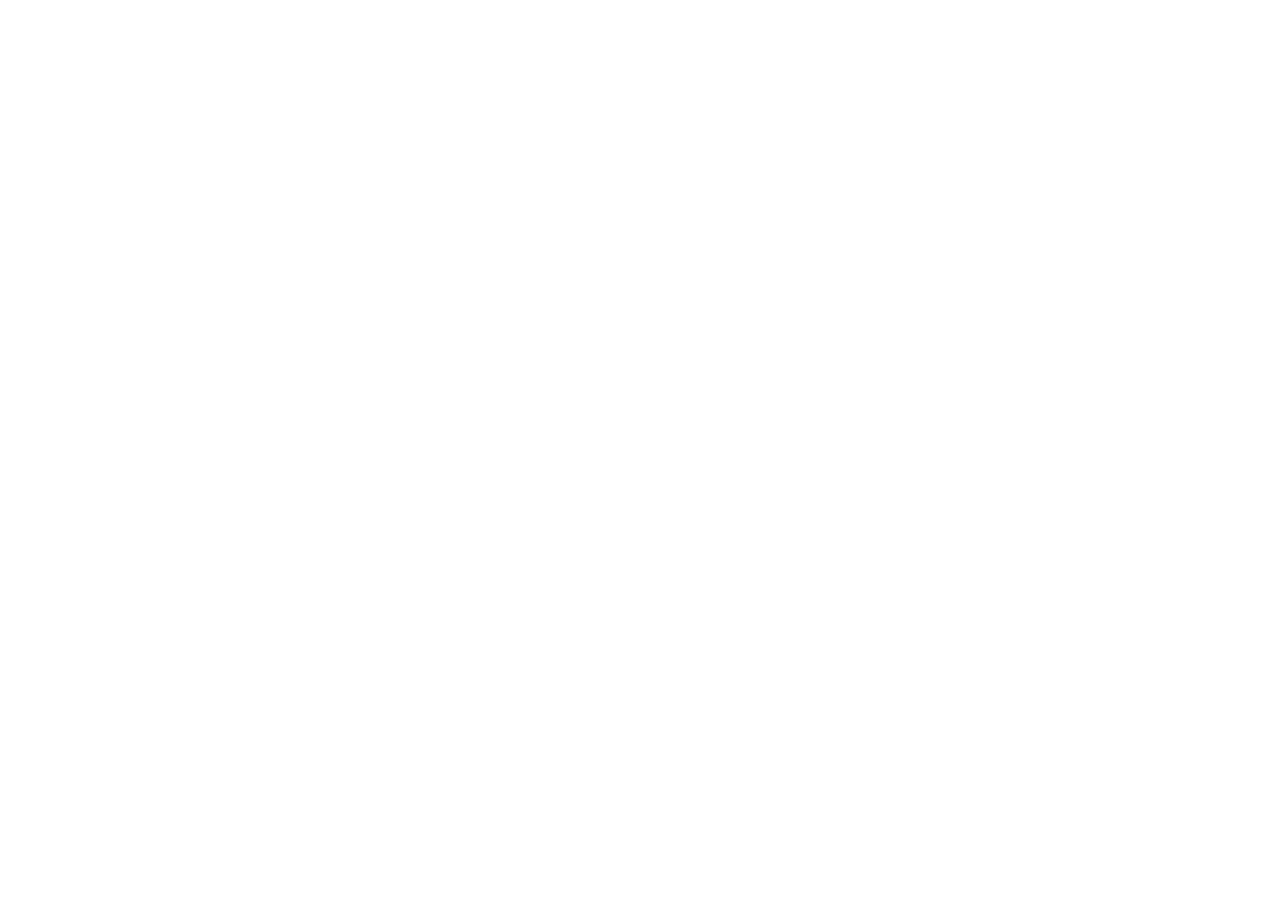
==== index.html @ ef9ddc31 "inicial" ====
<!DOCTYPE html>
<html lang="en">
<head>
    <meta charset="UTF-8">
    <meta http-equiv="X-UA-Compatible" content="IE=edge">
    <meta name="viewport" content="width=device-width, initial-scale=1.0">
    <title>Blog Café</title>
    <link rel="stylesheet" href="css/normalize.css>">
    <link rel="preconnect" href="https://fonts.googleapis.com">
    <link rel="preconnect" href="https://fonts.gstatic.com" crossorigin>
    <link href="https://fonts.googleapis.com/css2?family=Open+Sans&family=PT+Sans:wght@400;700&display=swap" rel="stylesheet">
    <link rel="stylesheet" href="css/style.css">
</head>
<body>
    
</body>
</html>
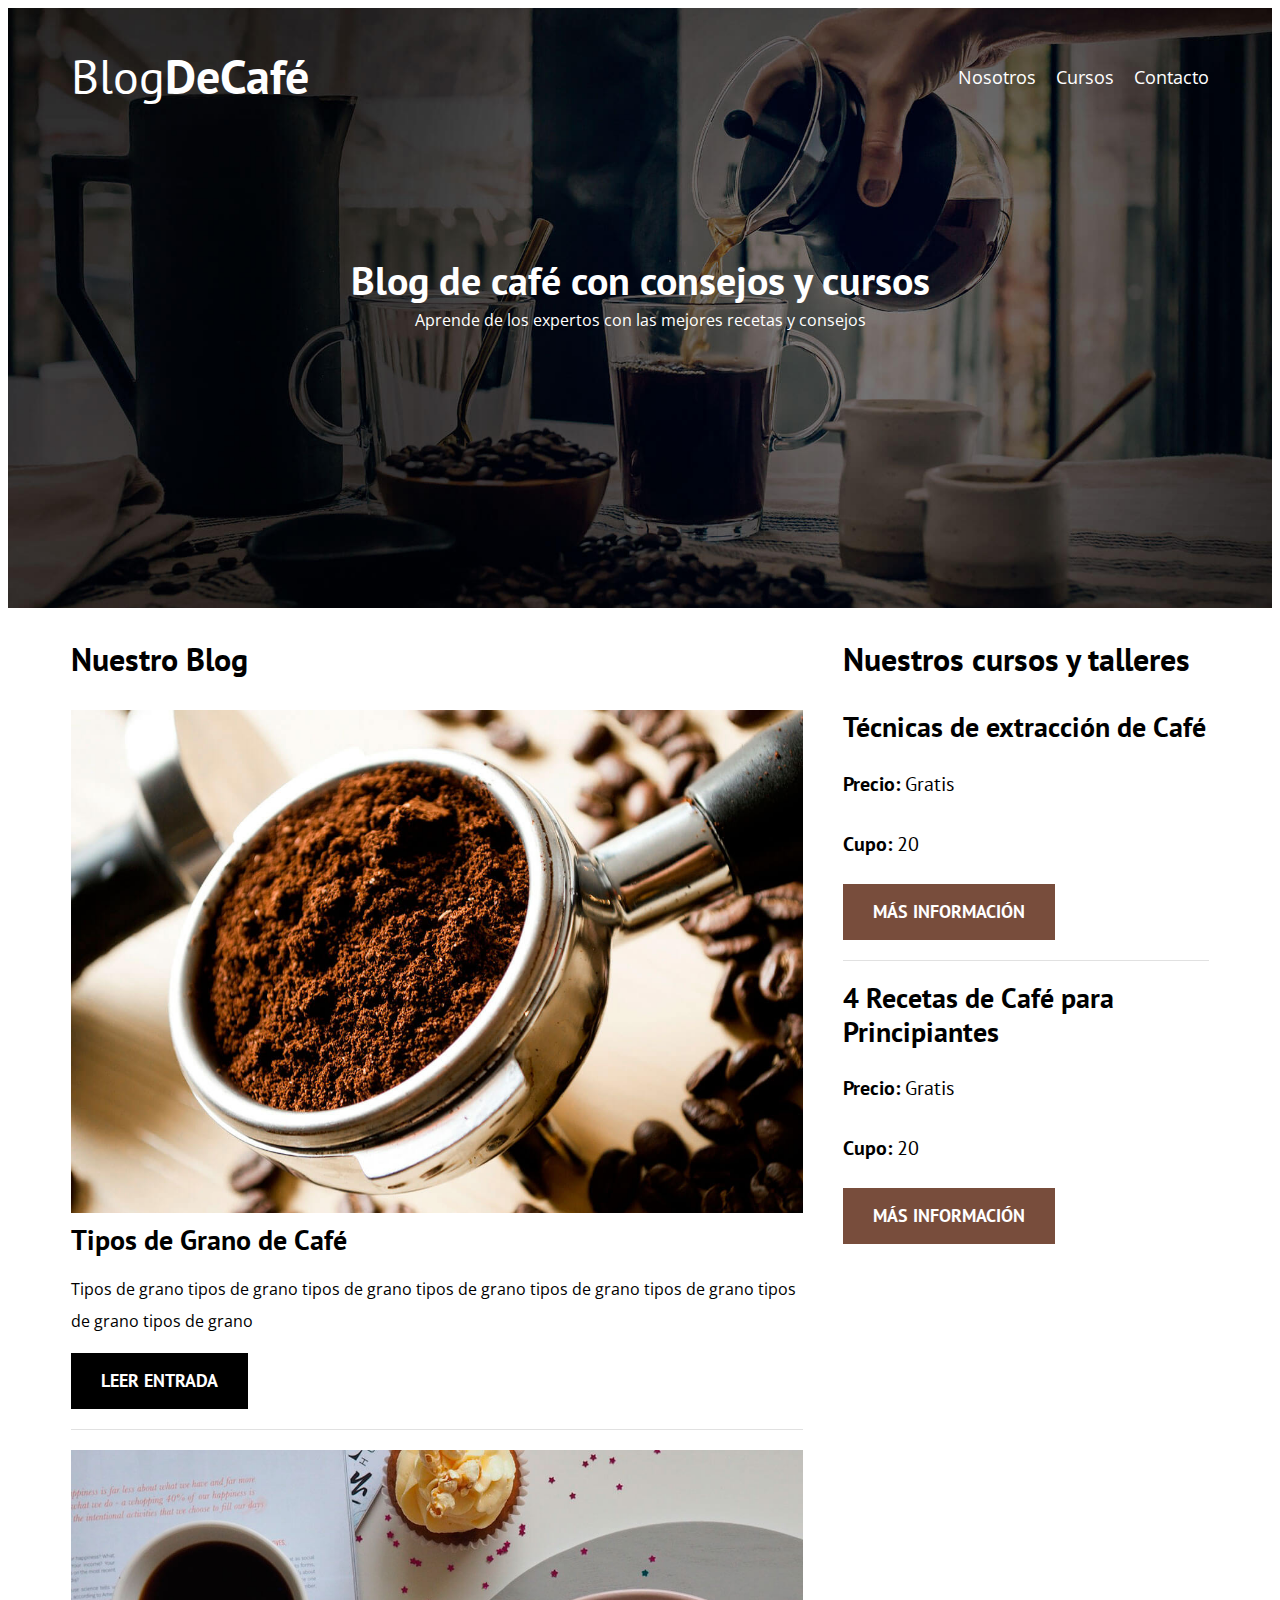
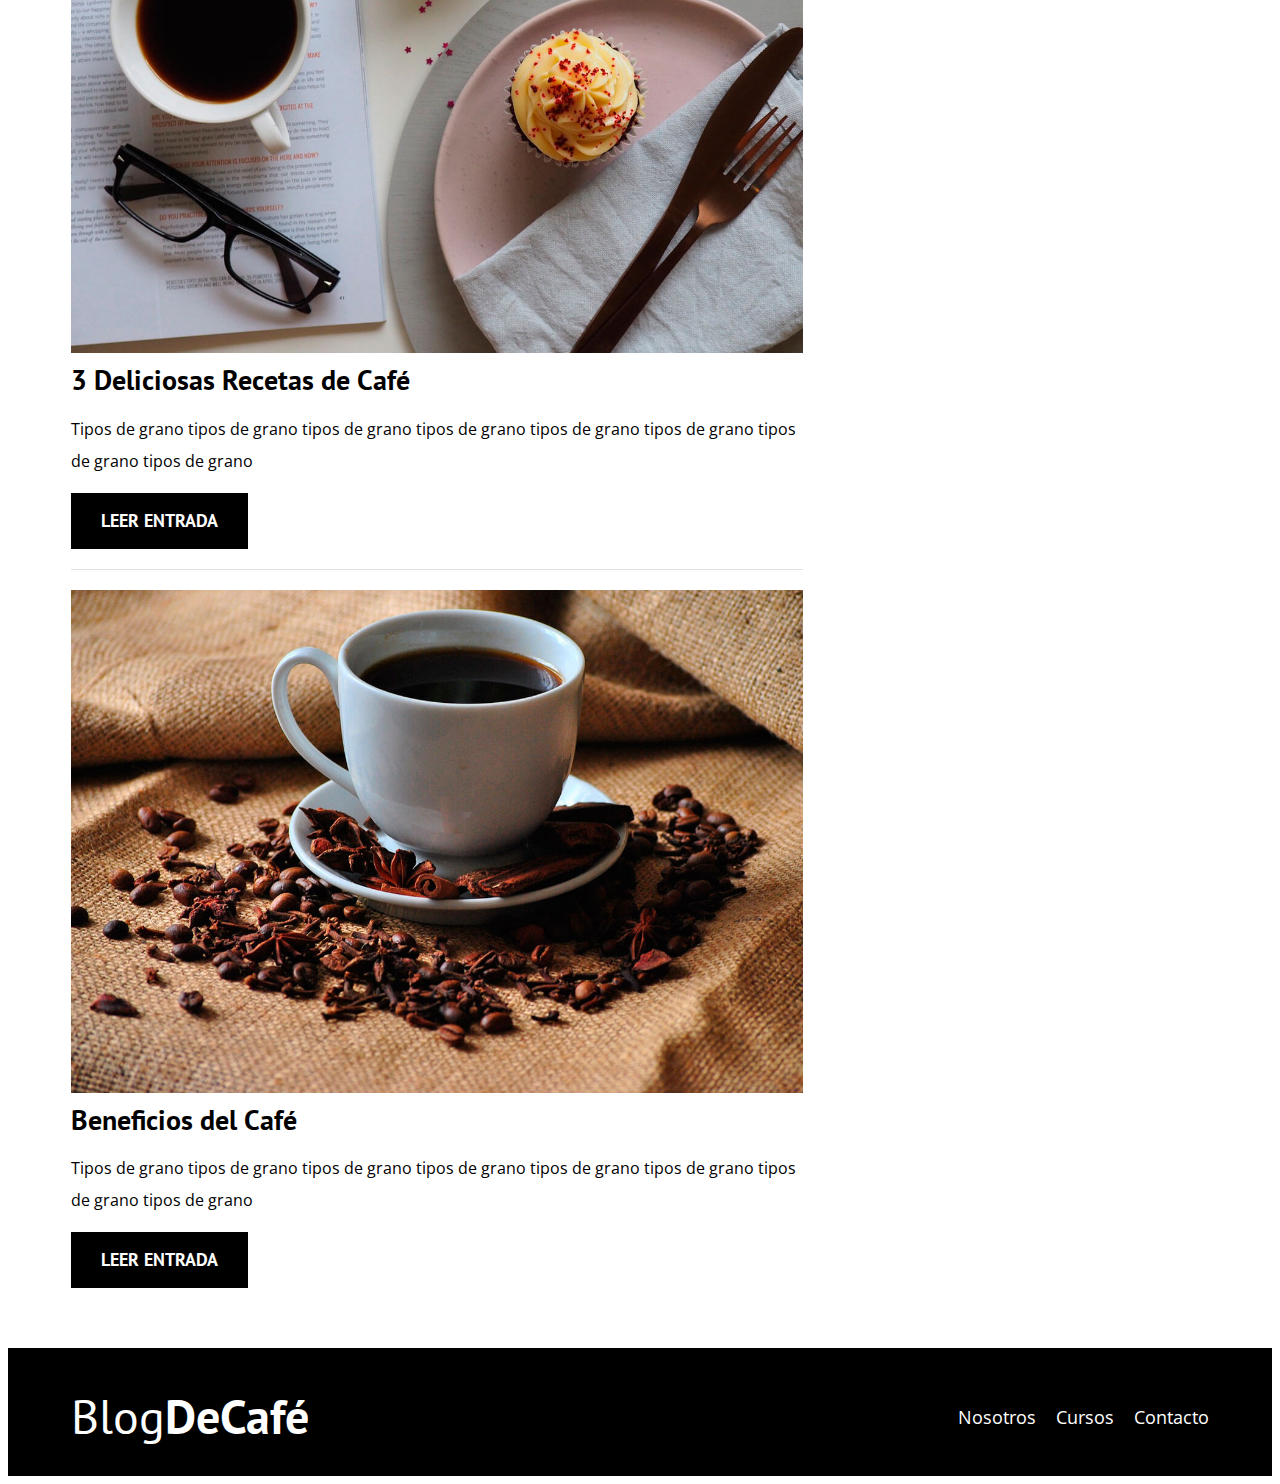
==== commit bcf83c7d: "ok" ====
--- a/index.html
+++ b/index.html
@@ -12,6 +12,111 @@
     <link rel="stylesheet" href="css/style.css">
 </head>
 <body>
+    <header class="header">
+
+        <div class="contenedor">
+            <div class="barra">
+                <a class="logo" href="index.html">
+                    <h1 class="logo__nombre no-margin centrar-texto">Blog<span class="logo__bold">DeCafé</span></h1>
+                </a>
+                <nav class="navegacion">
+                    <a href="nosotros.html" class="navegacion__enlace">Nosotros</a>
+                    <a href="cursos.html" class="navegacion__enlace">Cursos</a>
+                    <a href="contacto.html" class="navegacion__enlace">Contacto</a>
+                </nav>
+            </div>
+        </div>
+
+        <div class="header__texto">
+            <h2 class="no-margin">
+                Blog de café con consejos y cursos
+            </h2>
+            <p class="no-margin">
+                Aprende de los expertos con las mejores recetas y consejos
+            </p>
+        </div>
+    </header>
+
+    <div class="contenedor contenido-principal">
+        <main class="blog">
+            <h3>Nuestro Blog</h3>
+
+            <article class="entrada">
+                <div class="entrada__imagen">
+                    <img src="img/blog1.jpg" alt="imagen blog">
+                </div>
+                <div class="entrada__contenido">
+                    <h4 class="no-margin">Tipos de Grano de Café</h4>
+                    <p>Tipos de grano tipos de grano tipos de grano tipos de grano tipos de grano tipos de grano tipos de grano tipos de grano</p>
+                    <a href="entrada.html" class="boton boton--primario">Leer Entrada</a>
+                </div>
+            </article>
+
+            <article class="entrada">
+                <div class="entrada__imagen">
+                    <img src="img/blog2.jpg" alt="imagen blog">
+                </div>
+                <div class="entrada__contenido">
+                    <h4 class="no-margin">3 Deliciosas Recetas de Café</h4>
+                    <p>Tipos de grano tipos de grano tipos de grano tipos de grano tipos de grano tipos de grano tipos de grano tipos de grano</p>
+                    <a href="entrada.html" class="boton boton--primario">Leer Entrada</a>
+                </div>
+            </article>
+
+            <article class="entrada">
+                <div class="entrada__imagen">
+                    <img src="img/blog3.jpg" alt="imagen blog">
+                </div>
+                <div class="entrada__contenido">
+                    <h4 class="no-margin">Beneficios del Café</h4>
+                    <p>Tipos de grano tipos de grano tipos de grano tipos de grano tipos de grano tipos de grano tipos de grano tipos de grano</p>
+                    <a href="entrada.html" class="boton boton--primario">Leer Entrada</a>
+                </div>
+            </article>
+        </main>
+        <aside class="sidebar">
+            <h3>Nuestros cursos y talleres</h3>
+
+            <ul class="cursos no-padding">
+               <li class="widget-curso">
+                    <h4 class="no-margin">Técnicas de extracción de Café</h4>
+                    <p class="widget-curso__label">Precio:
+                        <span class="widget-curso__info">Gratis</span>
+                    </p>
+                    <p class="widget-curso__label">Cupo:
+                        <span class="widget-curso__info">20</span>
+                    </p>
+                    <a href="entrada.html" class="boton boton--secundario">Más Información</a>
+                </li>
+
+                <li class="widget-curso">
+                    <h4 class="no-margin">4 Recetas de Café para Principiantes</h4>
+                    <p class="widget-curso__label">Precio:
+                        <span class="widget-curso__info">Gratis</span>
+                    </p>
+                    <p class="widget-curso__label">Cupo:
+                        <span class="widget-curso__info">20</span>
+                    </p>
+                    <a href="entrada.html" class="boton boton--secundario">Más Información</a>
+                </li>
+            </ul>
+        </aside>
+    </div>
+
+    <footer class="footer">
+        <div class="contenedor">
+            <div class="barra">
+                <a class="logo" href="index.html">
+                    <h1 class="logo__nombre no-margin centrar-texto">Blog<span class="logo__bold">DeCafé</span></h1>
+                </a>
+                <nav class="navegacion">
+                    <a href="nosotros.html" class="navegacion__enlace">Nosotros</a>
+                    <a href="cursos.html" class="navegacion__enlace">Cursos</a>
+                    <a href="contacto.html" class="navegacion__enlace">Contacto</a>
+                </nav>
+            </div>
+        </div>
+    </footer>
     
 </body>
 </html>--- a/css/style.css
+++ b/css/style.css
@@ -0,0 +1,214 @@
+:root{
+    --fuenteHeading: 'PT Sans', sans-serif;
+    --fuenteParrafos: 'Open Sans', sans-serif;
+
+    --primario: #784D3C;
+    --blanco: #FFFFFF;
+    --negro: #000000;
+    --gris: #e1e1e1;
+}
+
+html{
+    box-sizing: border-box;
+    font-size: 62.5%;
+}
+
+*,*::before,*::after{
+    box-sizing: inherit;
+}
+
+body{
+    font-family: var(--fuenteParrafos);
+    font-size: 1.6rem;
+    line-height: 2;
+}
+
+/** Globales **/
+
+.contenedor{
+    max-width: 120rem;
+    width: 90%;
+    /*width: min(90%, 120rem); es lo mismo que las dos lineas anteriores*/
+    margin: 0 auto;
+}
+
+a{
+    text-decoration: none;
+}
+
+h1,h2,h3,h4{
+    font-family: var(--fuenteHeading);
+    line-height: 1.2;
+}
+h1{
+    font-size: 4.8rem;
+}
+h2{
+    font-size: 4rem;
+}
+h3{
+    font-size: 3.2rem;
+}
+h4{
+    font-size: 2.8rem;
+}
+img{
+    max-width: 100%;
+}
+
+/** Utilidades**/
+.no-margin{
+    margin: 0;
+}
+.no-padding{
+    padding: 0;
+}
+.centrar-texto{
+    text-align: center;
+}
+
+/**Header**/
+.header{
+    background-image: url(../img/banner.jpg);
+    height: 60rem;
+    background-size: cover;
+    background-repeat: no-repeat;
+    background-position: center center;
+}
+.header__texto{
+    text-align: center;
+    color: var(--blanco);
+    margin-top: 5rem;
+}
+
+@media (min-width: 768px) {
+    .header__texto{
+        margin-top: 15rem;
+    }
+}
+
+.barra{
+    padding-top: 4rem;
+}
+
+@media (min-width: 768px) {
+    .barra{
+        display: flex;
+        justify-content: space-between;
+        align-items: center;
+    }
+}
+.logo{
+    color: var(--blanco);
+}
+.logo__nombre{
+    font-weight: normal;
+}
+.logo__bold{
+    font-weight: bold;
+}
+
+@media (min-width: 768px) {
+    .navegacion{
+        display: flex;
+        gap: 2rem;
+    }
+}
+
+.navegacion__enlace{
+    display: block;
+    text-align: center;
+    font-size: 1.8rem;
+    color: var(--blanco);
+}
+
+@media (min-width: 768px) {
+    .contenido-principal{
+        display:grid;
+        grid-template-columns: 2fr 1fr;
+        column-gap: 4rem;
+    }
+}
+
+.entrada{
+    border-bottom: 1px solid var(--gris);
+    margin-bottom: 2rem;
+}
+
+.entrada:last-of-type{
+    border: none;
+    margin-bottom: 0;
+}
+
+.boton{
+    display: block;
+    font-family: var(--fuenteHeading);
+    color: var(--blanco);
+    text-align: center;
+    padding: 1rem 3rem;
+    font-size: 1.8rem;
+    text-transform: uppercase;
+    font-weight: bold;
+    margin-bottom: 2rem;
+}
+
+@media (min-width: 768px) {
+    .boton{
+        display:inline-block;
+    }
+}
+
+.boton--primario{
+    background-color: var(--negro);
+}
+
+.boton--secundario{
+    background-color: var(--primario);
+}
+
+.cursos{
+    list-style: none;
+}
+
+.widget-curso{
+    border-bottom: 1px solid var(--gris);
+    margin-bottom: 2rem;
+}
+.widget-curso:last-of-type{
+    border: none;
+    margin-bottom: 0;
+}
+.widget-curso__label{
+    font-family: var(--fuenteHeading);
+    font-weight: bold;
+}
+.widget-curso__info{
+    font-weight: normal;
+}
+.widget-curso__label,
+.widget-curso__info{
+    font-size: 2rem;
+}
+
+.footer{
+    background-color: var(--negro);
+    padding-bottom: 3rem;
+    margin-top: 4rem;
+}
+
+/** Sobre Nosotros **/
+@media (min-width: 768px) {
+    /* .sobre-nosotros{
+        display: flex;
+        gap: 2rem;
+    }
+    .sobre-nosotros__imagen,
+    .sobre-nosotros__texto{
+        flex-basis: 50%;
+    } */
+    .sobre-nosotros {
+        display: grid;
+        grid-template-columns: repeat(2, 1fr);
+        column-gap: 2rem;
+    }
+}
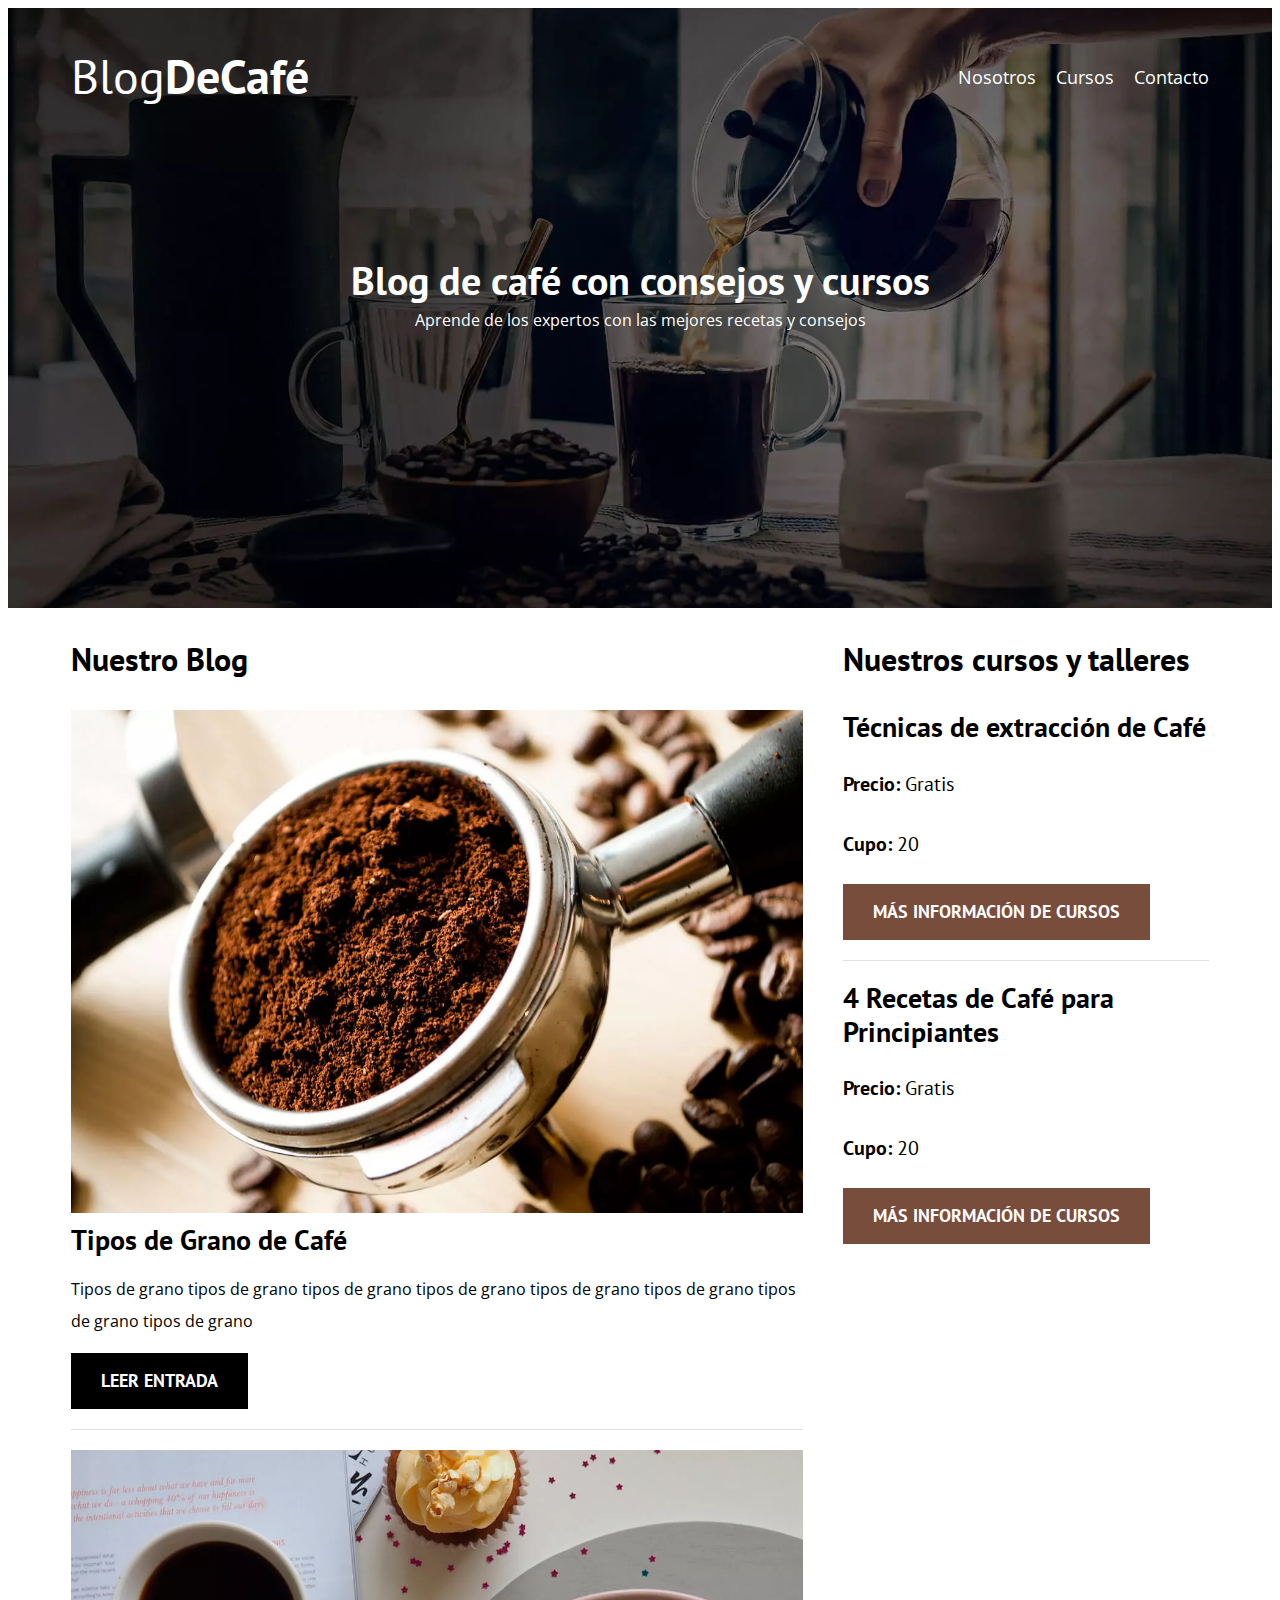
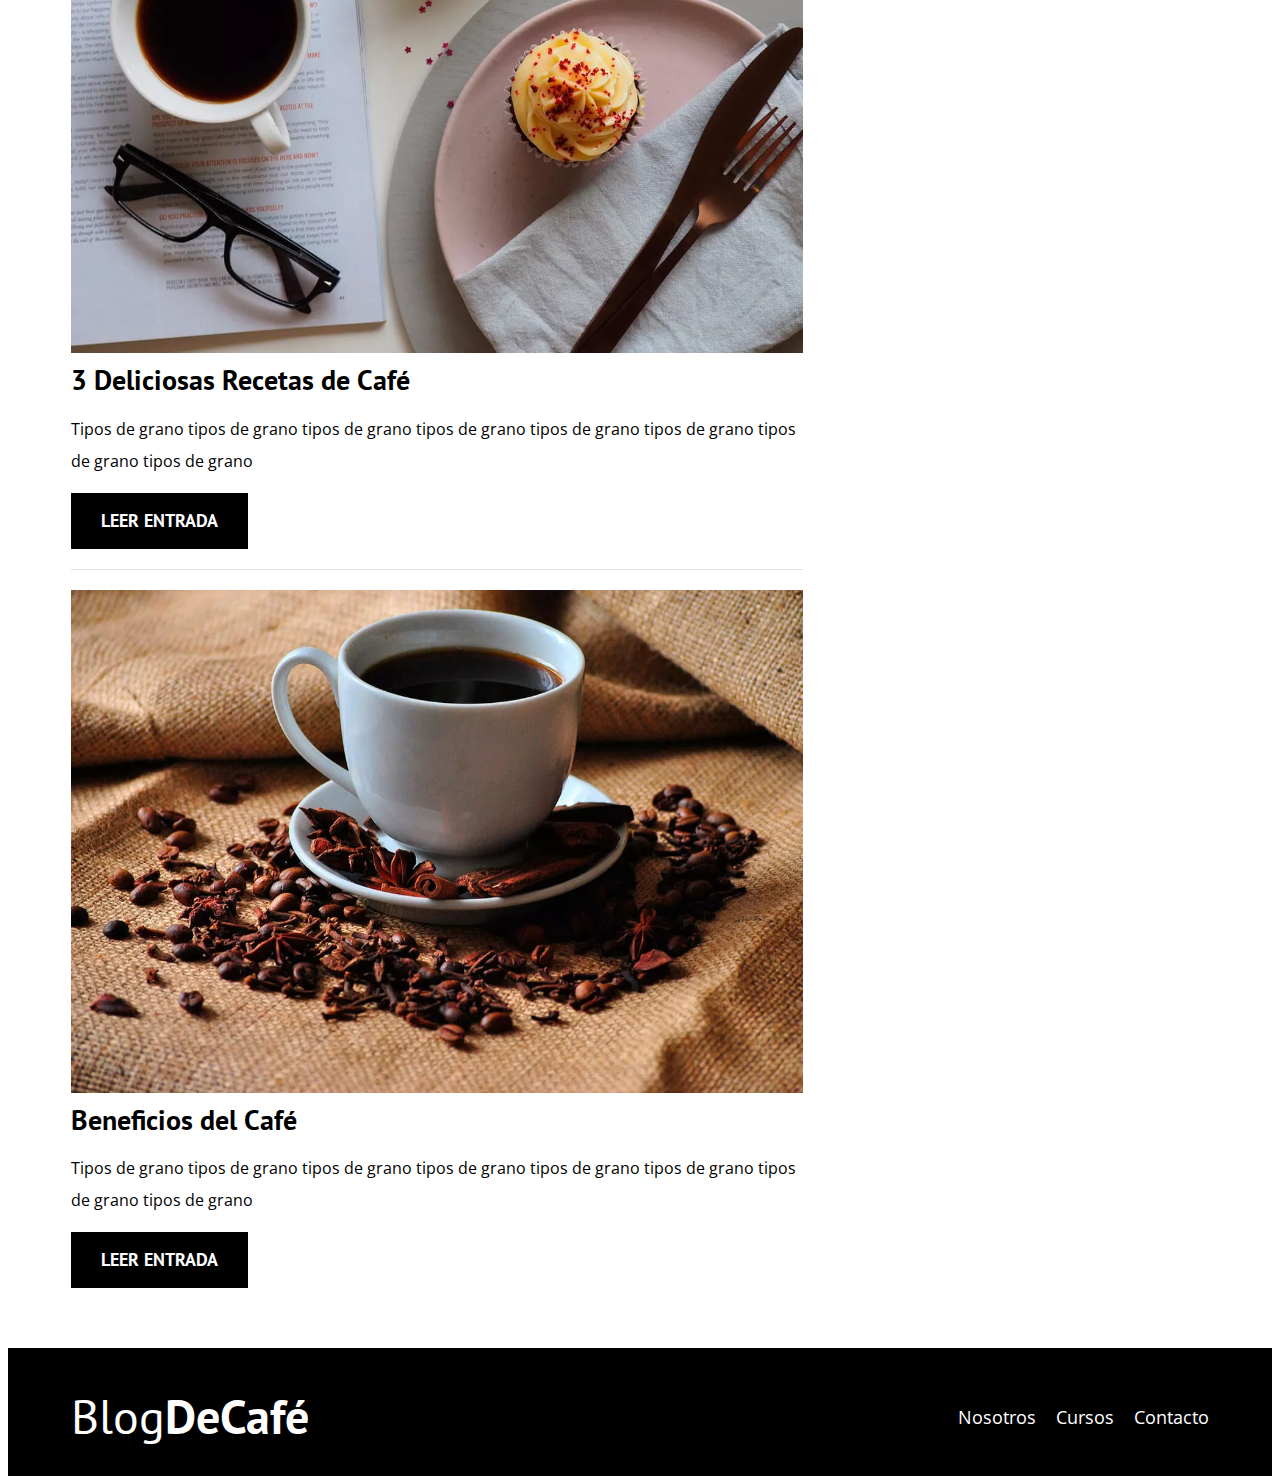
==== commit a69d228c: "ok" ====
--- a/index.html
+++ b/index.html
@@ -5,11 +5,22 @@
     <meta http-equiv="X-UA-Compatible" content="IE=edge">
     <meta name="viewport" content="width=device-width, initial-scale=1.0">
     <title>Blog Café</title>
-    <link rel="stylesheet" href="css/normalize.css>">
+    <meta name="description" content="Página web de blog de café">
+
     <link rel="preconnect" href="https://fonts.googleapis.com">
     <link rel="preconnect" href="https://fonts.gstatic.com" crossorigin>
     <link href="https://fonts.googleapis.com/css2?family=Open+Sans&family=PT+Sans:wght@400;700&display=swap" rel="stylesheet">
+
+    <!-- Prefetch -->
+    <link rel="prefetch" href="nosotros.html" as="document">
+
+    <!-- Preload -->
+    <link rel="preload" href="css/normalize.css" as="style">
+    <link rel="stylesheet" href="css/normalize.css>">
+    
+    <link rel="preload" href="css/style.css" as="style">
     <link rel="stylesheet" href="css/style.css">
+
 </head>
 <body>
     <header class="header">
@@ -43,7 +54,10 @@
 
             <article class="entrada">
                 <div class="entrada__imagen">
-                    <img src="img/blog1.jpg" alt="imagen blog">
+                    <picture>
+                        <source srcset="img/blog1.webp" type="image/webp">
+                        <img loading="lazy" src="img/blog1.jpg" alt="imagen blog">
+                    </picture>
                 </div>
                 <div class="entrada__contenido">
                     <h4 class="no-margin">Tipos de Grano de Café</h4>
@@ -54,7 +68,10 @@
 
             <article class="entrada">
                 <div class="entrada__imagen">
-                    <img src="img/blog2.jpg" alt="imagen blog">
+                    <picture>
+                        <source srcset="img/blog2.webp" type="image/webp">
+                        <img loading="lazy" src="img/blog2.jpg" alt="imagen blog">
+                    </picture>
                 </div>
                 <div class="entrada__contenido">
                     <h4 class="no-margin">3 Deliciosas Recetas de Café</h4>
@@ -65,7 +82,10 @@
 
             <article class="entrada">
                 <div class="entrada__imagen">
-                    <img src="img/blog3.jpg" alt="imagen blog">
+                    <picture>
+                        <source srcset="img/blog3.webp" type="image/webp">
+                        <img loading="lazy" src="img/blog3.jpg" alt="imagen blog">
+                    </picture>
                 </div>
                 <div class="entrada__contenido">
                     <h4 class="no-margin">Beneficios del Café</h4>
@@ -86,7 +106,7 @@
                     <p class="widget-curso__label">Cupo:
                         <span class="widget-curso__info">20</span>
                     </p>
-                    <a href="entrada.html" class="boton boton--secundario">Más Información</a>
+                    <a href="entrada.html" class="boton boton--secundario">Más Información de cursos</a>
                 </li>
 
                 <li class="widget-curso">
@@ -97,7 +117,7 @@
                     <p class="widget-curso__label">Cupo:
                         <span class="widget-curso__info">20</span>
                     </p>
-                    <a href="entrada.html" class="boton boton--secundario">Más Información</a>
+                    <a href="entrada.html" class="boton boton--secundario">Más Información de cursos</a>
                 </li>
             </ul>
         </aside>
@@ -118,5 +138,6 @@
         </div>
     </footer>
     
+    <script src="js/modernizr.js"></script>
 </body>
 </html>--- a/css/style.css
+++ b/css/style.css
@@ -68,8 +68,13 @@
 }
 
 /**Header**/
+.webp .header{
+    background-image: url(../img/banner.webp);
+}
+.no-webp .header{
+    background-image: url(../img/banner.jpg);
+}
 .header{
-    background-image: url(../img/banner.jpg);
     height: 60rem;
     background-size: cover;
     background-repeat: no-repeat;
@@ -150,12 +155,17 @@
     text-transform: uppercase;
     font-weight: bold;
     margin-bottom: 2rem;
+    border: none;
 }
 
 @media (min-width: 768px) {
     .boton{
         display:inline-block;
     }
+}
+
+.boton:hover{
+    cursor: pointer;
 }
 
 .boton--primario{
@@ -212,3 +222,65 @@
         column-gap: 2rem;
     }
 }
+
+/* Cursos */
+
+.curso{
+    padding: 3rem 0;
+    border-bottom: 1px solid var(--gris);
+}
+
+@media (min-width: 768px) {
+    .curso{
+        display: grid;
+        grid-template-columns: 1fr 2fr;
+        column-gap: 2rem;
+    }
+}
+
+.curso:last-of-type{
+    border: none;
+}
+
+.curso__label{
+    font-family: var(--fuenteHeading);
+    font-weight: bold;
+}
+.curso__info{
+    font-weight: normal;
+}
+.curso__label,
+.curso__info{
+    font-size: 2rem;
+}
+
+/*Contacto*/
+.contacto-bg{
+    background-image: url(../img/contacto.jpg);
+    height: 40rem;
+    background-size: cover;
+    background-repeat: no-repeat;
+}
+
+.formulario{
+    background-color: var(--blanco);
+    margin: -5rem auto 0 auto;
+    width: 95%;
+    padding: 5rem;
+}
+.campo{
+    display: flex;
+    margin-bottom: 2rem;
+    text-align: right;
+    gap: 2rem;
+}
+.campo__label{
+    flex: 0 0 9rem; /*no crece ni se hace pequeño, se queda en 9rem*/
+}
+.campo__field{
+    flex: 1 ; /*todo lo que queda disponible lo toma*/
+    border: 1px solid var(--gris);
+}
+.campo__field--textarea{
+    height: 20rem;
+}--- a/css/style.css
+++ b/css/style.css
@@ -68,8 +68,13 @@
 }
 
 /**Header**/
+.webp .header{
+    background-image: url(../img/banner.webp);
+}
+.no-webp .header{
+    background-image: url(../img/banner.jpg);
+}
 .header{
-    background-image: url(../img/banner.jpg);
     height: 60rem;
     background-size: cover;
     background-repeat: no-repeat;
@@ -150,12 +155,17 @@
     text-transform: uppercase;
     font-weight: bold;
     margin-bottom: 2rem;
+    border: none;
 }
 
 @media (min-width: 768px) {
     .boton{
         display:inline-block;
     }
+}
+
+.boton:hover{
+    cursor: pointer;
 }
 
 .boton--primario{
@@ -212,3 +222,65 @@
         column-gap: 2rem;
     }
 }
+
+/* Cursos */
+
+.curso{
+    padding: 3rem 0;
+    border-bottom: 1px solid var(--gris);
+}
+
+@media (min-width: 768px) {
+    .curso{
+        display: grid;
+        grid-template-columns: 1fr 2fr;
+        column-gap: 2rem;
+    }
+}
+
+.curso:last-of-type{
+    border: none;
+}
+
+.curso__label{
+    font-family: var(--fuenteHeading);
+    font-weight: bold;
+}
+.curso__info{
+    font-weight: normal;
+}
+.curso__label,
+.curso__info{
+    font-size: 2rem;
+}
+
+/*Contacto*/
+.contacto-bg{
+    background-image: url(../img/contacto.jpg);
+    height: 40rem;
+    background-size: cover;
+    background-repeat: no-repeat;
+}
+
+.formulario{
+    background-color: var(--blanco);
+    margin: -5rem auto 0 auto;
+    width: 95%;
+    padding: 5rem;
+}
+.campo{
+    display: flex;
+    margin-bottom: 2rem;
+    text-align: right;
+    gap: 2rem;
+}
+.campo__label{
+    flex: 0 0 9rem; /*no crece ni se hace pequeño, se queda en 9rem*/
+}
+.campo__field{
+    flex: 1 ; /*todo lo que queda disponible lo toma*/
+    border: 1px solid var(--gris);
+}
+.campo__field--textarea{
+    height: 20rem;
+}